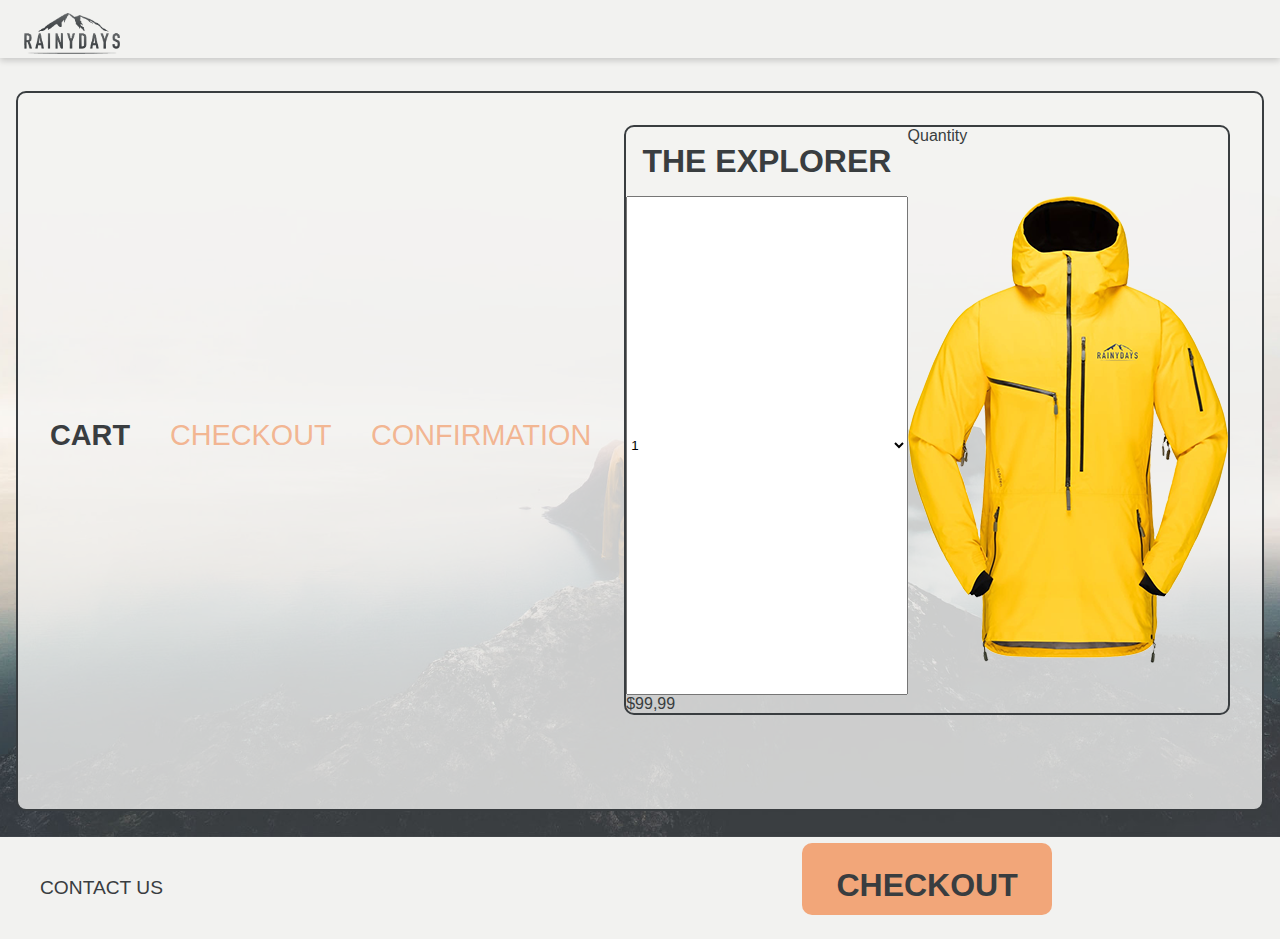
==== cart.html @ 47097b5e "Resize images" ====
<!DOCTYPE html>
<html lang="en">

<head>
    <meta charset="UTF-8">
    <meta name="viewport" content="width=device-width, initial-scale=1.0">
    <meta name="description" content="RAINYDAYS - Yellow Rain Coats">
    <meta name="keywords" content="rainydays, yellow, rain, coats, jackets, adventures, explore, outdoors">
    <title>RAINYDAYS - Product Page</title>
    <link rel="icon" href="images/favicon.ico" />
    <link rel="stylesheet" href="css/style.css">
    <link rel="stylesheet" href="css/product.css">
    <link rel="stylesheet" href="https://use.fontawesome.com/releases/v5.15.4/css/all.css"
        integrity="sha384-DyZ88mC6Up2uqS4h/KRgHuoeGwBcD4Ng9SiP4dIRy0EXTlnuz47vAwmeGwVChigm" crossorigin="anonymous">
    <link href="https://fonts.cdnfonts.com/css/din-1451-std" rel="stylesheet">



</head>

<body>
    <header>
        <a href="index.html">
            <img src="images/logo.png" alt="RAINYDAYS Home">
        </a>
        <input type="checkbox" id="hamburger-checkbox" />
        <label for="hamburger-checkbox"><span></span></label>
        <nav>

            <a href="help.html"><i class="fas fa-question-circle"></i></a>
            <a href="profile.html"><i class="fas fa-user"></i></a>
            <a href="cart.html"><i class="fas fa-shopping-cart"></i></a>
        </nav>
    </header>
    <main>
        <section id="intro">
            <section class="content-frame">
                <span class="breadcrumb">
                    <h1>CART</h1><i class="fas fa-arrow-circle-right"></i>
                    CHECKOUT <i class="fas fa-arrow-circle-right"></i> CONFIRMATION
                </span>
                <article class="cart-line">
                    <img src="images/jacket.png" alt="The Explorer Product Photo">
                    <h2>THE EXPLORER</h2>
                    <label for="quantity">Quantity</label>
                    <select name="quantity" id="quantity">
                        <option value="1">1</option>
                        <option value="2">2</option>
                        <option value="3">3</option>
                    </select>
                    <p>$99,99</p>
                    <i class="fas fa-times-circle"></i>

                </article>
                <a href="checkout.html" id="next-button" class="button">
                    <h2>CHECKOUT</h2>
                </a>
            </section>
        </section>
    </main>
    <footer>
        <a href="contact.html">CONTACT US</a>
        <div class="social-media">
            <a href="https://www.facebook.com" target="_blank"><i class="fab fa-facebook"></i></a>
            <a href="https://www.instagram.com" target="_blank"><i class="fab fa-instagram"></i></a>
            <a href="https://www.twitter.com"><i class="fab fa-twitter"></i></a>
        </div>
    </footer>
</body>

</html>
---- css/style.css ----
:root {
  --pink: #f2a679;
  --brown: #8c613b;
  --yellow: #ffd144;
  --white: #f2f2f0;
  --black: #393d40;
  --shadow: hsla(0, 0%, 0%, 0.161);
  --grey: hsla(206, 6%, 24%, 0.816);
}

* {
  margin: 0;
  padding: 0;
  box-sizing: border-box;
  text-decoration: none;
}

body {
  font-family: "DIN 1451 Std", Arial, Helvetica, sans-serif;
  color: var(--black);
}

header {
  background-color: var(--white);
  position: fixed;
  z-index: 2;
  top: 0;
  left: 0;
  width: 100%;
  box-shadow: 0px 3px 6px var(--shadow);
}

header img {
  max-width: 6rem;
  margin: 0.8rem 0rem 0rem 1.5rem;
}

header img:hover {
  opacity: 0.6;
}

nav {
  display: none;
}

nav a {
  padding: 1.5rem;
}

nav a:hover {
  color: var(--pink);
}

a {
  color: var(--black);
}

#hamburger-checkbox {
  display: none;
}

#hamburger-checkbox:checked ~ nav {
  display: flex;
  justify-content: space-evenly;
  min-width: 100vw;
}

#hamburger-checkbox:checked ~ label > span::after {
  content: "\f057";
}

header label {
  padding: 1.5rem;
  cursor: pointer;
  float: right;
}

label > span::after {
  font-family: "Font Awesome 5 Free";
  content: "\f0c9";
  font-weight: 900;
  font-style: normal;
}

h2 {
  font-size: 3rem;
  padding: 1rem;
  text-align: center;
}

h3 {
}

h4 {
  font-size: 4rem;
}

#intro {
  max-width: 100%;
  min-height: 93vh;
  background: url("../images/background.png");
  background-repeat: no-repeat;
  background-size: cover;
  background-position: center;
  display: flex;
  justify-content: center;
  align-items: center;
}

#cta-button {
  display: inline-block;
  position: absolute;
  top: 200px;
  left: calc(50% - 125px);
}

.button {
  background-color: var(--yellow);
  width: 250px;
  padding: 1rem 1rem 0.5rem 1rem;
  text-align: center;
  cursor: pointer;
  border-radius: 10px;
}

.button:hover {
  background-color: var(--pink);
}

#product-overview {
  background: linear-gradient(180deg, #3a3e41 0%, #f7f7f7 100%);
  color: var(--white);
  scroll-margin-top: 3rem;
  padding-bottom: 5rem;
  padding-top: 5rem;
}

#product-overview > p {
  text-align: center;
  padding: 1rem;
}

#product-wrapper {
  margin-top: 5rem;
  display: flex;
  flex-wrap: wrap;
  gap: 6rem 2rem;
  justify-content: center;
  margin-left: 10%;
  margin-right: 10%;
}

#product-wrapper article {
  flex: 1;
  min-width: 100%;
  cursor: pointer;
}

#product-wrapper article:hover > img {
  background-color: var(--white);
}

#product-wrapper article:hover > .product-info {
  background-color: var(--pink);
  border: solid var(--pink) 2px;
}

#product-wrapper img {
  width: 100%;
  border: solid var(--black) 2px;
  border-radius: 10px;
  padding: 1rem;
}

.product-info {
  background-color: var(--grey);
  border: solid var(--black) 2px;
  border-radius: 10px;
  padding: 1rem;
  display: flex;
  justify-content: space-between;
}

.product-hero {
  min-width: 100vw;
  min-height: 500px;
}

#climber {
  background: url("../images/climber.jpg") no-repeat right;
  background-size: cover;
}

#skiier {
  background: url("../images/skiier.jpg") no-repeat center;
  background-size: cover;
}

#boarder {
  background: url("../images/boarder.jpg") no-repeat center;
  background-size: cover;
}

#paddler {
  background: url("../images/paddler.jpg") no-repeat center;
  background-size: cover;
}

#adventurer {
  background: url("../images/adventurer.jpg") no-repeat center;
  background-size: cover;
}

#explorer {
  background: url("../images/explorer.jpg") no-repeat center;
  background-size: cover;
}

#hiker {
  background: url("../images/hiker.jpg") no-repeat center;
  background-size: cover;
}
#urban {
  background: url("../images/urban.jpg") no-repeat center;
  background-size: cover;
}
.content-frame {
  width: 100%;
  min-height: 60vh;
  border: solid var(--black) 2px;
  border-radius: 10px;
  margin: 1rem;
  padding: 2rem;
  background-color: hsla(60, 8%, 95%, 0.8);
  display: flex;
  flex-wrap: wrap;
  flex-direction: column;
  align-items: center;
  gap: 2rem;
  margin-top: 5rem;
}

.content-frame h1 {
  font-size: 1.8rem;
  padding-top: 2rem;
  align-self: flex-start;
}

footer {
  background-color: var(--white);
  display: flex;
  justify-content: space-between;
  padding: 1.5rem;
}

footer a {
  display: inline-block;
  padding: 1.5rem;
  font-size: 1.2rem;
}

footer a:hover {
  color: var(--pink);
}

@media (min-width: 500px) {
  header {
    display: flex;
    flex-wrap: wrap;
    justify-content: space-between;
    align-items: center;
  }
  header label {
    display: none;
  }
  nav {
    display: block;
    flex: none;
  }
  footer a {
    padding: 1rem;
  }
}

/* @media (max-width: 800px) {
  footer a {
    padding: 0.3rem;
  }
} */

@media (min-width: 700px) {
  #product-wrapper > article {
    min-width: 45%;
  }
}

@media (min-width: 800px) {
  #product-wrapper > article {
    min-width: 30%;
  }
}

@media (min-width: 900px) {
  #product-wrapper > article {
    min-width: 20%;
  }
}

/* footer   min-height: 4rem; */
---- css/product.css ----
.content-frame {
  width: 100%;
  min-height: 60vh;
  border: solid var(--black) 2px;
  border-radius: 10px;
  margin: 1rem;
  padding: 2rem;
  background-color: hsla(60, 8%, 95%, 0.8);
  display: flex;
  flex-wrap: wrap;
  flex-direction: column;
  align-items: center;
  gap: 2rem;
  margin-top: 5rem;
}

.content-frame h1 {
  font-size: 1.8rem;
  padding-top: 2rem;
  align-self: flex-start;
  display: inline-flex;
}

h2 {
  font-size: 2rem;
}

#next-button {
  background-color: var(--pink);
  height: 4.5rem;
  padding-top: 0.5rem;
}

#next-button:hover {
  background-color: var(--yellow);
}

.content-frame img {
  max-width: 100%;
  margin-bottom: 2rem;
}

.icons i {
  font-size: 2rem;
  margin: 0.3rem;
}

p.price {
  font-size: 2rem;
}

@media (min-width: 800px) {
  .content-frame {
    max-height: 80vh;
    display: grid;
    grid-template-areas:
      "h1 h1"
      "info image"
      "icons image"
      "icons image"
      "price button";
  }

  .content-frame h1 {
    grid-area: h1;
  }
  .content-frame img {
    grid-area: image;
  }
  .content-frame > p {
    grid-area: info;
    align-self: start;
    max-width: 80%;
  }

  p.icons {
    grid-area: icons;
    justify-self: start;
  }

  .icons i {
    justify-self: start;
  }

  p.price {
    grid-area: price;
    justify-self: end;
    align-self: center;
    margin-top: 1rem;
  }

  #next-button {
    grid-area: button;
    justify-self: center;
  }
}

span.breadcrumb {
  font-size: 1.8rem;
  color: hsla(22, 82%, 71%, 0.788);
}

span.breadcrumb i {
  padding: 0 1rem;
  color: var(--grey);
}

span.breadcrumb > h1 {
  color: var(--black);
}

article.cart-line {
  border: solid var(--black) 2px;
  border-radius: 10px;
  display: grid;
}

article.cart-line img {
}
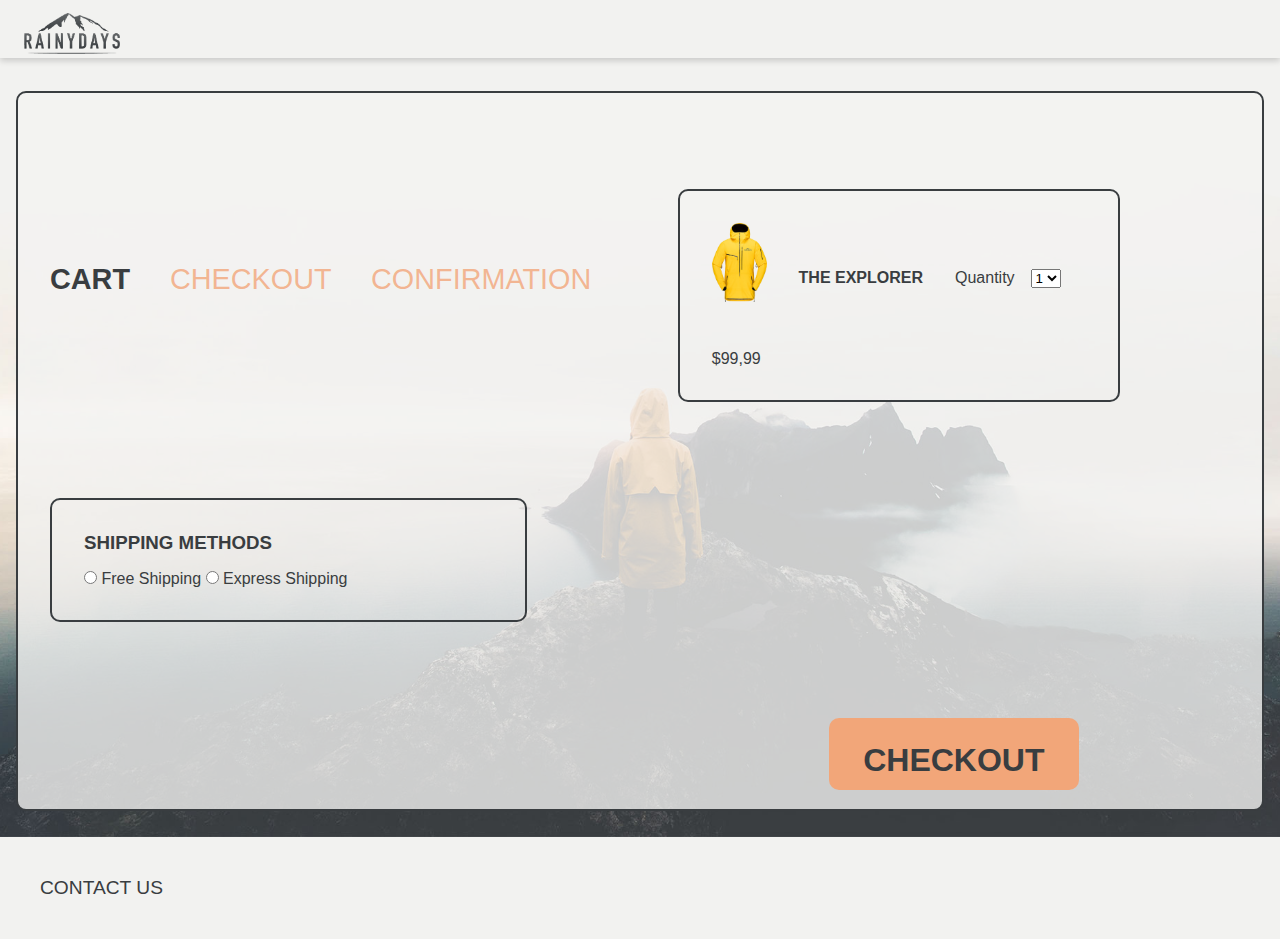
==== commit 3b179c54: "Add hotjar" ====
--- a/cart.html
+++ b/cart.html
@@ -13,7 +13,17 @@
     <link rel="stylesheet" href="https://use.fontawesome.com/releases/v5.15.4/css/all.css"
         integrity="sha384-DyZ88mC6Up2uqS4h/KRgHuoeGwBcD4Ng9SiP4dIRy0EXTlnuz47vAwmeGwVChigm" crossorigin="anonymous">
     <link href="https://fonts.cdnfonts.com/css/din-1451-std" rel="stylesheet">
-
+    <!-- Hotjar Tracking Code for https://daniel-vier-cross-course-project.netlify.app/ -->
+    <script>
+        (function (h, o, t, j, a, r) {
+            h.hj = h.hj || function () { (h.hj.q = h.hj.q || []).push(arguments) };
+            h._hjSettings = { hjid: 2970443, hjsv: 6 };
+            a = o.getElementsByTagName('head')[0];
+            r = o.createElement('script'); r.async = 1;
+            r.src = t + h._hjSettings.hjid + j + h._hjSettings.hjsv;
+            a.appendChild(r);
+        })(window, document, 'https://static.hotjar.com/c/hotjar-', '.js?sv=');
+    </script>
 
 
 </head>
@@ -34,7 +44,7 @@
     </header>
     <main>
         <section id="intro">
-            <section class="content-frame">
+            <section id="cart" class="content-frame">
                 <span class="breadcrumb">
                     <h1>CART</h1><i class="fas fa-arrow-circle-right"></i>
                     CHECKOUT <i class="fas fa-arrow-circle-right"></i> CONFIRMATION
@@ -50,6 +60,18 @@
                     </select>
                     <p>$99,99</p>
                     <i class="fas fa-times-circle"></i>
+
+                </article>
+
+                <article id="shipping" class="cart-line">
+                    <h3>SHIPPING METHODS</h3>
+                    <div class="shipping-options">
+                        <input type="radio" name="shipping" id="free" value="free">
+                        <label for="free">Free Shipping</label>
+                        <input type="radio" name="shipping" id="express" value="express">
+                        <label for="free">Express Shipping</label>
+                    </div>
+
 
                 </article>
                 <a href="checkout.html" id="next-button" class="button">
--- a/css/style.css
+++ b/css/style.css
@@ -80,6 +80,7 @@
   content: "\f0c9";
   font-weight: 900;
   font-style: normal;
+  color: black;
 }
 
 h2 {
@@ -224,27 +225,6 @@
   background: url("../images/urban.jpg") no-repeat center;
   background-size: cover;
 }
-.content-frame {
-  width: 100%;
-  min-height: 60vh;
-  border: solid var(--black) 2px;
-  border-radius: 10px;
-  margin: 1rem;
-  padding: 2rem;
-  background-color: hsla(60, 8%, 95%, 0.8);
-  display: flex;
-  flex-wrap: wrap;
-  flex-direction: column;
-  align-items: center;
-  gap: 2rem;
-  margin-top: 5rem;
-}
-
-.content-frame h1 {
-  font-size: 1.8rem;
-  padding-top: 2rem;
-  align-self: flex-start;
-}
 
 footer {
   background-color: var(--white);
--- a/css/product.css
+++ b/css/product.css
@@ -112,8 +112,37 @@
 article.cart-line {
   border: solid var(--black) 2px;
   border-radius: 10px;
-  display: grid;
+  display: flex;
+  flex-direction: row;
+  flex-wrap: wrap;
+  align-items: center;
+  justify-items: space-evenly;
+  gap: 1rem;
+  margin-top: 4rem;
+  padding: 2rem;
+  width: 80%;
 }
 
 article.cart-line img {
+  max-height: 5rem;
 }
+
+article.cart-line h2 {
+  font-size: 1rem;
+}
+
+article#shipping {
+  flex-direction: column;
+  align-items: flex-start;
+  flex-wrap: wrap;
+  gap: 1rem;
+  align-content: space-between;
+}
+
+
+
+@media (min-width: 800px) {
+  .content-frame#product-page {
+    max-height: 80vh;
+    display: block;
+}
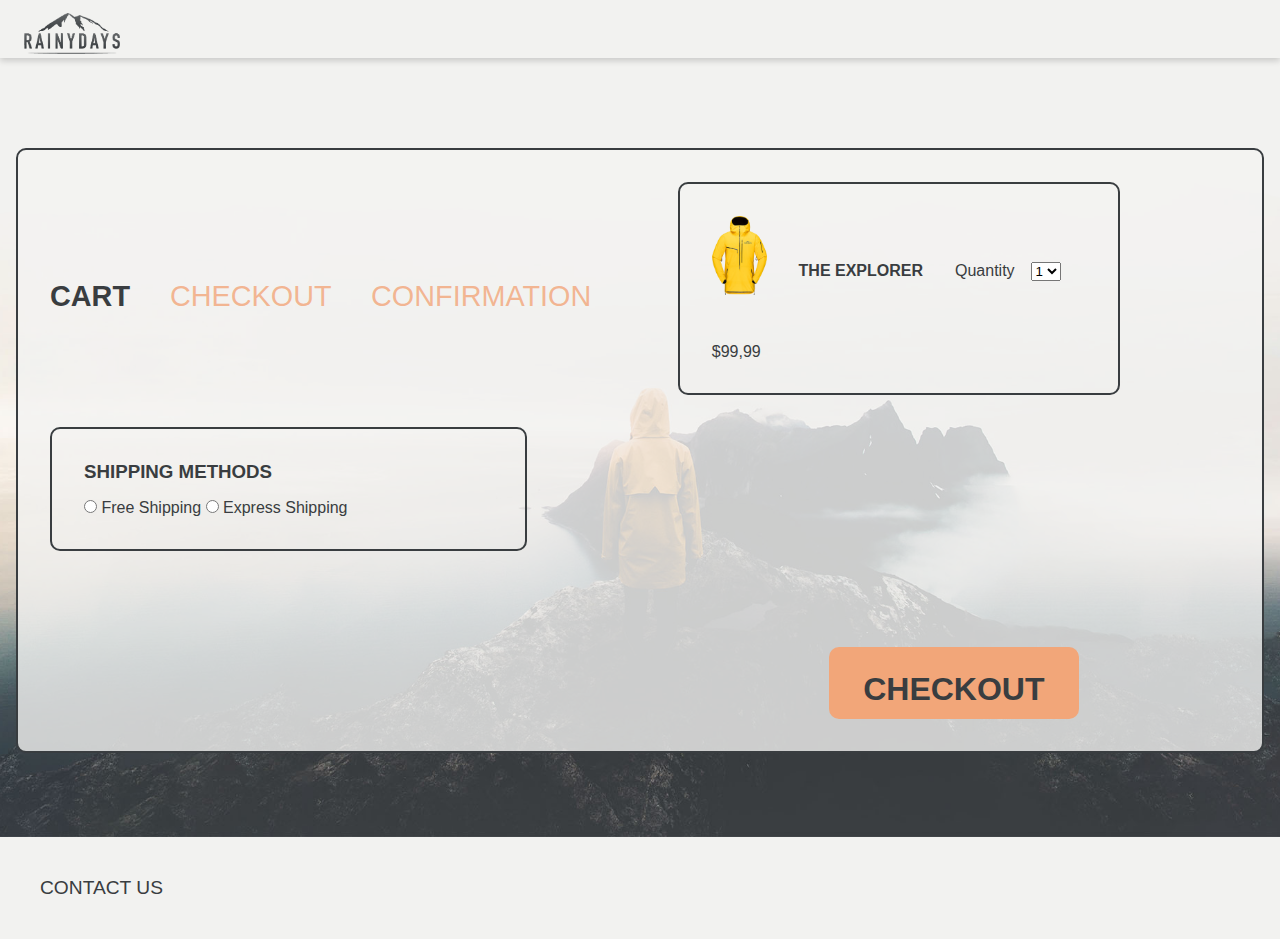
==== commit d63ee1e9: "Add stuff?" ====
--- a/cart.html
+++ b/cart.html
@@ -10,6 +10,7 @@
     <link rel="icon" href="images/favicon.ico" />
     <link rel="stylesheet" href="css/style.css">
     <link rel="stylesheet" href="css/product.css">
+    <link rel="stylesheet" href="css/cart.css">
     <link rel="stylesheet" href="https://use.fontawesome.com/releases/v5.15.4/css/all.css"
         integrity="sha384-DyZ88mC6Up2uqS4h/KRgHuoeGwBcD4Ng9SiP4dIRy0EXTlnuz47vAwmeGwVChigm" crossorigin="anonymous">
     <link href="https://fonts.cdnfonts.com/css/din-1451-std" rel="stylesheet">
--- a/css/style.css
+++ b/css/style.css
@@ -187,6 +187,16 @@
   min-height: 500px;
 }
 
+h4 {
+  padding: 2rem 1rem;
+}
+
+.product-hero:hover {
+
+}
+
+
+
 #climber {
   background: url("../images/climber.jpg") no-repeat right;
   background-size: cover;
@@ -224,6 +234,7 @@
 #urban {
   background: url("../images/urban.jpg") no-repeat center;
   background-size: cover;
+  color: var(--white);
 }
 
 footer {
@@ -231,6 +242,7 @@
   display: flex;
   justify-content: space-between;
   padding: 1.5rem;
+  
 }
 
 footer a {
@@ -241,6 +253,12 @@
 
 footer a:hover {
   color: var(--pink);
+}
+
+@media (max-width: 420px) {
+  footer a{
+    padding: 0.5rem;
+  }
 }
 
 @media (min-width: 500px) {
@@ -287,3 +305,21 @@
 }
 
 /* footer   min-height: 4rem; */
+
+
+#login-page {
+  gap: 1rem;
+  flex-wrap: wrap;
+  flex-direction: row;
+  justify-content: center;
+  align-items: flex-end;
+}
+#login-page input 
+{
+width: 80%;
+}
+
+#login-page h1 {
+  align-self: center;
+  margin-bottom: 1rem;
+}--- a/css/product.css
+++ b/css/product.css
@@ -16,7 +16,7 @@
 
 .content-frame h1 {
   font-size: 1.8rem;
-  padding-top: 2rem;
+  padding-top: 1rem;
   align-self: flex-start;
   display: inline-flex;
 }
@@ -24,6 +24,8 @@
 h2 {
   font-size: 2rem;
 }
+
+
 
 #next-button {
   background-color: var(--pink);
@@ -51,10 +53,10 @@
 
 @media (min-width: 800px) {
   .content-frame {
-    max-height: 80vh;
+
     display: grid;
     grid-template-areas:
-      "h1 h1"
+      "h1 image"
       "info image"
       "icons image"
       "icons image"
@@ -66,16 +68,19 @@
   }
   .content-frame img {
     grid-area: image;
+    max-height: 80%;
+    justify-self: center;
   }
-  .content-frame > p {
+  p.description {
     grid-area: info;
-    align-self: start;
     max-width: 80%;
+
   }
 
   p.icons {
     grid-area: icons;
     justify-self: start;
+
   }
 
   .icons i {
@@ -84,65 +89,14 @@
 
   p.price {
     grid-area: price;
-    justify-self: end;
+
     align-self: center;
-    margin-top: 1rem;
   }
 
   #next-button {
     grid-area: button;
     justify-self: center;
+
   }
 }
 
-span.breadcrumb {
-  font-size: 1.8rem;
-  color: hsla(22, 82%, 71%, 0.788);
-}
-
-span.breadcrumb i {
-  padding: 0 1rem;
-  color: var(--grey);
-}
-
-span.breadcrumb > h1 {
-  color: var(--black);
-}
-
-article.cart-line {
-  border: solid var(--black) 2px;
-  border-radius: 10px;
-  display: flex;
-  flex-direction: row;
-  flex-wrap: wrap;
-  align-items: center;
-  justify-items: space-evenly;
-  gap: 1rem;
-  margin-top: 4rem;
-  padding: 2rem;
-  width: 80%;
-}
-
-article.cart-line img {
-  max-height: 5rem;
-}
-
-article.cart-line h2 {
-  font-size: 1rem;
-}
-
-article#shipping {
-  flex-direction: column;
-  align-items: flex-start;
-  flex-wrap: wrap;
-  gap: 1rem;
-  align-content: space-between;
-}
-
-
-
-@media (min-width: 800px) {
-  .content-frame#product-page {
-    max-height: 80vh;
-    display: block;
-}
--- a/css/cart.css
+++ b/css/cart.css
@@ -0,0 +1,43 @@
+span.breadcrumb {
+  font-size: 1.8rem;
+  color: hsla(22, 82%, 71%, 0.788);
+}
+
+span.breadcrumb i {
+  padding: 0 1rem;
+  color: var(--grey);
+}
+
+span.breadcrumb > h1 {
+  color: var(--black);
+} 
+
+
+  article.cart-line {
+  border: solid var(--black) 2px;
+  border-radius: 10px;
+  display: flex;
+  flex-direction: row;
+  flex-wrap: wrap;
+  align-items: center;
+  gap: 1rem;
+  padding: 2rem;
+  width: 80%;
+}
+
+article.cart-line img {
+  max-height: 5rem;
+}
+
+article.cart-line h2 {
+  font-size: 1rem;
+}
+
+article#shipping {
+  flex-direction: column;
+  align-items: flex-start;
+  flex-wrap: wrap;
+  gap: 1rem;
+  align-content: space-between;
+}
+
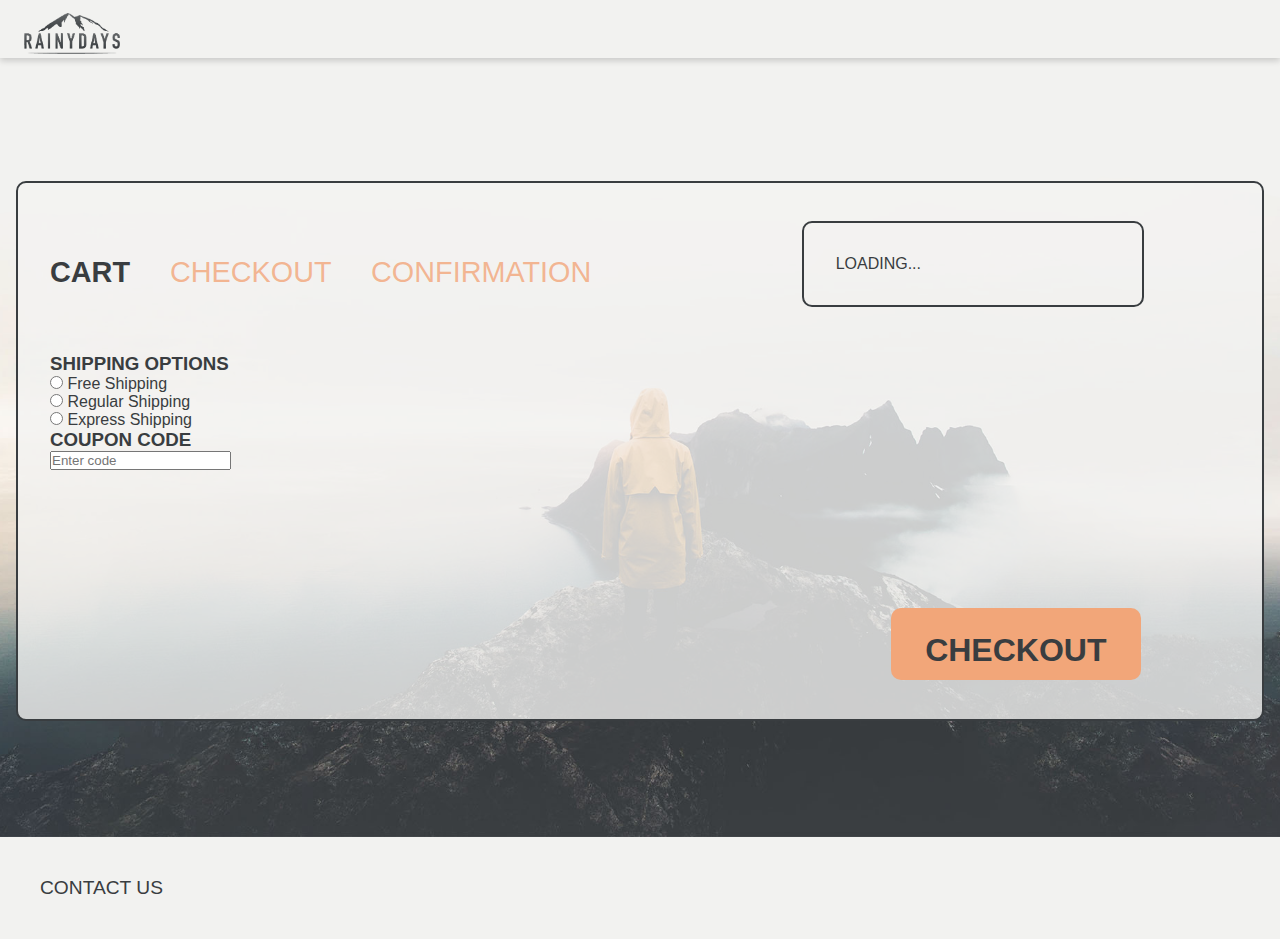
==== commit 8c8ba290: "Reset CSS" ====
--- a/cart.html
+++ b/cart.html
@@ -50,31 +50,35 @@
                     <h1>CART</h1><i class="fas fa-arrow-circle-right"></i>
                     CHECKOUT <i class="fas fa-arrow-circle-right"></i> CONFIRMATION
                 </span>
-                <article class="cart-line">
-                    <img src="images/jacket.png" alt="The Explorer Product Photo">
-                    <h2>THE EXPLORER</h2>
-                    <label for="quantity">Quantity</label>
-                    <select name="quantity" id="quantity">
-                        <option value="1">1</option>
-                        <option value="2">2</option>
-                        <option value="3">3</option>
-                    </select>
-                    <p>$99,99</p>
-                    <i class="fas fa-times-circle"></i>
+                <div id="cart-line">
+                    LOADING...
 
-                </article>
+                </div>
 
-                <article id="shipping" class="cart-line">
-                    <h3>SHIPPING METHODS</h3>
+                <div id="shipping" class="cart-line">
+                    <h3>SHIPPING OPTIONS</h3>
                     <div class="shipping-options">
+                        <div>
                         <input type="radio" name="shipping" id="free" value="free">
                         <label for="free">Free Shipping</label>
+                        </div>
+                        <div>
+                            <input type="radio" name="shipping" id="regular" value="regular">
+                            <label for="regular">Regular Shipping</label>
+                            </div>
+                        <div>
                         <input type="radio" name="shipping" id="express" value="express">
                         <label for="free">Express Shipping</label>
+                        </div>
                     </div>
+                        <h3><label for="coupon">COUPON CODE</label></h3>
+                            <div class="coupon">
+                            <input name="coupon" id="coupon" placeholder="Enter code">
+                            </div>
+                        </div>
 
 
-                </article>
+                </div>
                 <a href="checkout.html" id="next-button" class="button">
                     <h2>CHECKOUT</h2>
                 </a>
@@ -86,9 +90,10 @@
         <div class="social-media">
             <a href="https://www.facebook.com" target="_blank"><i class="fab fa-facebook"></i></a>
             <a href="https://www.instagram.com" target="_blank"><i class="fab fa-instagram"></i></a>
-            <a href="https://www.twitter.com"><i class="fab fa-twitter"></i></a>
+            <a href="https://www.twitter.com" target="_blank"><i class="fab fa-twitter"></i></a>
         </div>
     </footer>
+    <script src="./js/cart.js"></script>
 </body>
 
 </html>--- a/css/style.css
+++ b/css/style.css
@@ -55,6 +55,10 @@
   color: var(--black);
 }
 
+a:hover {
+  color: var(--pink);
+}
+
 #hamburger-checkbox {
   display: none;
 }
@@ -80,7 +84,6 @@
   content: "\f0c9";
   font-weight: 900;
   font-style: normal;
-  color: black;
 }
 
 h2 {
@@ -90,6 +93,7 @@
 }
 
 h3 {
+  text-transform: uppercase;
 }
 
 h4 {
@@ -115,6 +119,10 @@
   left: calc(50% - 125px);
 }
 
+#cta-button:hover {
+  color: var(--black);
+}
+
 .button {
   background-color: var(--yellow);
   width: 250px;
@@ -128,20 +136,28 @@
   background-color: var(--pink);
 }
 
-#product-overview {
+#next-adventure {
   background: linear-gradient(180deg, #3a3e41 0%, #f7f7f7 100%);
   color: var(--white);
   scroll-margin-top: 3rem;
   padding-bottom: 5rem;
   padding-top: 5rem;
-}
-
-#product-overview > p {
   text-align: center;
+
+}
+
+#next-adventure p {
   padding: 1rem;
 }
 
-#product-wrapper {
+#continue-arrow {
+  align-self: center;
+  font-size: 3rem;
+  color: var(--white);
+  text-align: center;
+}
+
+.product-wrapper {
   margin-top: 5rem;
   display: flex;
   flex-wrap: wrap;
@@ -151,22 +167,22 @@
   margin-right: 10%;
 }
 
-#product-wrapper article {
+.product-wrapper div {
   flex: 1;
   min-width: 100%;
   cursor: pointer;
 }
 
-#product-wrapper article:hover > img {
+.product-wrapper div:hover > img {
   background-color: var(--white);
 }
 
-#product-wrapper article:hover > .product-info {
+.product-wrapper div:hover > .product-info {
   background-color: var(--pink);
   border: solid var(--pink) 2px;
 }
 
-#product-wrapper img {
+.product-wrapper img {
   width: 100%;
   border: solid var(--black) 2px;
   border-radius: 10px;
@@ -185,6 +201,7 @@
 .product-hero {
   min-width: 100vw;
   min-height: 500px;
+  text-transform: uppercase;
 }
 
 h4 {
@@ -197,46 +214,14 @@
 
 
 
-#climber {
-  background: url("../images/climber.jpg") no-repeat right;
-  background-size: cover;
-}
-
-#skiier {
-  background: url("../images/skiier.jpg") no-repeat center;
-  background-size: cover;
-}
-
-#boarder {
-  background: url("../images/boarder.jpg") no-repeat center;
-  background-size: cover;
-}
-
-#paddler {
-  background: url("../images/paddler.jpg") no-repeat center;
-  background-size: cover;
-}
-
-#adventurer {
-  background: url("../images/adventurer.jpg") no-repeat center;
-  background-size: cover;
-}
-
-#explorer {
-  background: url("../images/explorer.jpg") no-repeat center;
-  background-size: cover;
-}
-
-#hiker {
-  background: url("../images/hiker.jpg") no-repeat center;
-  background-size: cover;
-}
-#urban {
-  background: url("../images/urban.jpg") no-repeat center;
-  background-size: cover;
+/* #the-climber {
+  background-position: right;
+}
+
+#the-urban {
   color: var(--white);
 }
-
+ */
 footer {
   background-color: var(--white);
   display: flex;
@@ -287,21 +272,23 @@
 } */
 
 @media (min-width: 700px) {
-  #product-wrapper > article {
+  .product-wrapper > div {
     min-width: 45%;
   }
 }
 
 @media (min-width: 800px) {
-  #product-wrapper > article {
+  .product-wrapper > div {
     min-width: 30%;
   }
 }
 
 @media (min-width: 900px) {
-  #product-wrapper > article {
+  .product-wrapper > div {
     min-width: 20%;
-  }
+    padding: 0;
+  }
+
 }
 
 /* footer   min-height: 4rem; */
@@ -322,4 +309,38 @@
 #login-page h1 {
   align-self: center;
   margin-bottom: 1rem;
+}
+
+::-webkit-input-placeholder { /* Chrome/Opera/Safari */
+  
+}
+::-moz-placeholder { /* Firefox 19+ */
+  
+}
+:-ms-input-placeholder { /* IE 10+ */
+  
+}
+:-moz-placeholder { /* Firefox 18- */
+  
+}
+
+.content-frame {
+  width: 100%;
+  min-height: 60vh;
+  border: solid var(--black) 2px;
+  border-radius: 10px;
+  margin: 1rem;
+  padding: 2rem;
+  background-color: hsla(60, 8%, 95%, 0.8);
+  display: flex;
+  flex-wrap: wrap;
+  flex-direction: column;
+  align-items: center;
+  gap: 2rem;
+  margin-top: 5rem;
+}
+
+.content-frame h1 {
+  font-size: 1.8rem;
+  padding-top: 1rem;
 }--- a/css/product.css
+++ b/css/product.css
@@ -100,3 +100,16 @@
   }
 }
 
+span.breadcrumb {
+  font-size: 1.8rem;
+  color: hsla(22, 82%, 71%, 0.788);
+}
+
+span.breadcrumb i {
+  padding: 0 1rem;
+  color: var(--grey);
+}
+
+span.breadcrumb > h1 {
+  color: var(--black);
+} --- a/css/cart.css
+++ b/css/cart.css
@@ -13,7 +13,7 @@
 } 
 
 
-  article.cart-line {
+  div#cart-line {
   border: solid var(--black) 2px;
   border-radius: 10px;
   display: flex;
@@ -25,15 +25,15 @@
   width: 80%;
 }
 
-article.cart-line img {
+div#cart-line img {
   max-height: 5rem;
 }
 
-article.cart-line h2 {
+div#cart-line h2 {
   font-size: 1rem;
 }
 
-article#shipping {
+div#shipping {
   flex-direction: column;
   align-items: flex-start;
   flex-wrap: wrap;
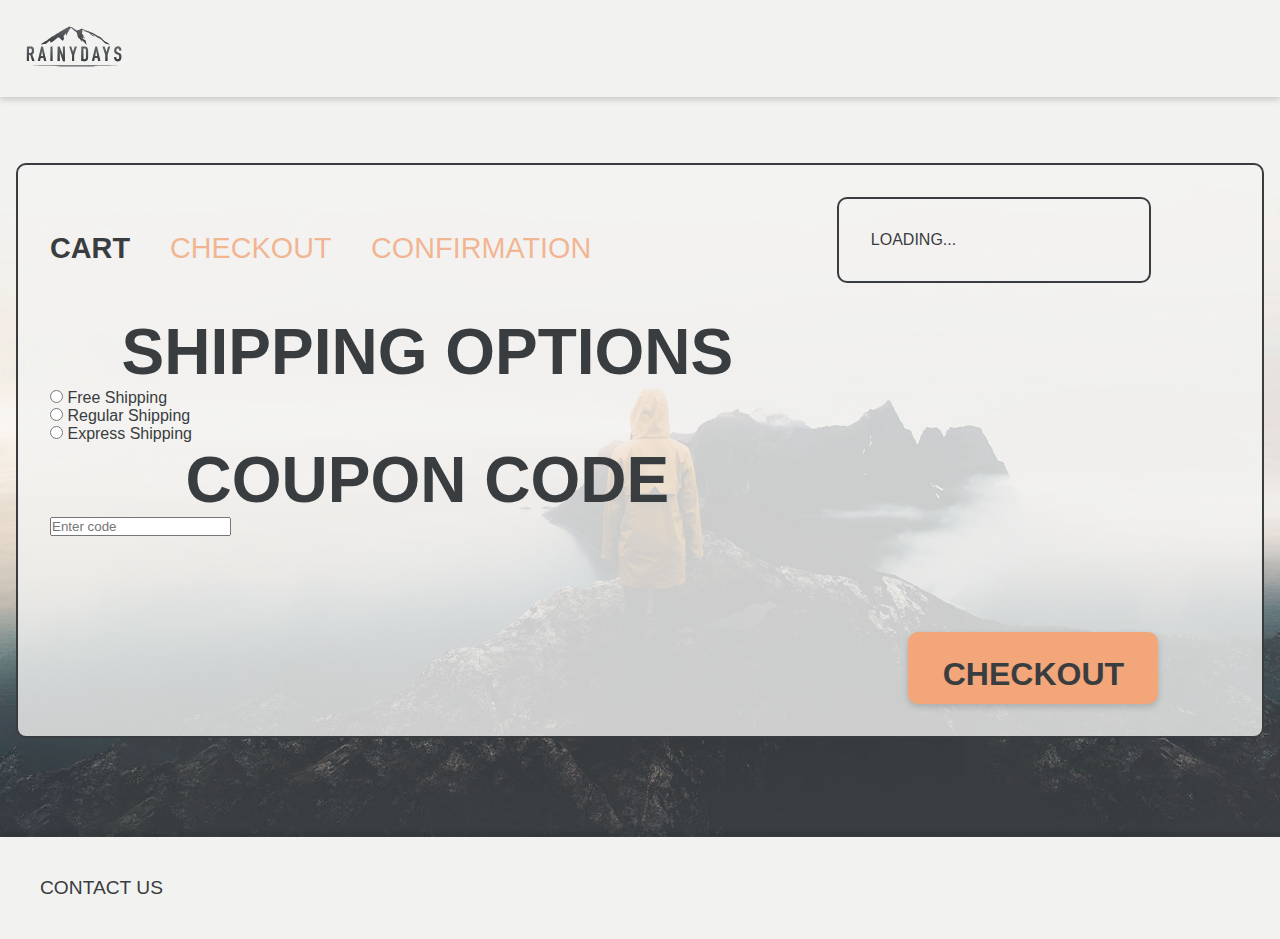
==== commit 69519406: "Commit for CMS assignment" ====
--- a/cart.html
+++ b/cart.html
@@ -32,8 +32,8 @@
 <body>
     <header>
         <a href="index.html">
-            <img src="images/logo.png" alt="RAINYDAYS Home">
-        </a>
+            <img src="images/logo.svg" alt="RAINYDAYS Home" width="100px" />
+          </a>
         <input type="checkbox" id="hamburger-checkbox" />
         <label for="hamburger-checkbox"><span></span></label>
         <nav>
--- a/css/style.css
+++ b/css/style.css
@@ -18,6 +18,7 @@
 body {
   font-family: "DIN 1451 Std", Arial, Helvetica, sans-serif;
   color: var(--black);
+  background-color: var(--white);
 }
 
 header {
@@ -31,8 +32,6 @@
 }
 
 header img {
-  max-width: 6rem;
-  margin: 0.8rem 0rem 0rem 1.5rem;
 }
 
 header img:hover {
@@ -51,8 +50,13 @@
   color: var(--pink);
 }
 
+header a {
+  padding: 1.5rem;
+}
+
 a {
   color: var(--black);
+  cursor: pointer;
 }
 
 a:hover {
@@ -77,6 +81,10 @@
   padding: 1.5rem;
   cursor: pointer;
   float: right;
+}
+
+header label:hover {
+  color: var(--pink);
 }
 
 label > span::after {
@@ -86,7 +94,13 @@
   font-style: normal;
 }
 
+h1 {
+  font-size: 4rem;
+  text-transform: uppercase;
+}
+
 h2 {
+  text-transform: uppercase;
   font-size: 3rem;
   padding: 1rem;
   text-align: center;
@@ -94,10 +108,24 @@
 
 h3 {
   text-transform: uppercase;
+  font-size: 4rem;
+  text-align: center;
 }
 
 h4 {
   font-size: 4rem;
+  text-transform: uppercase;
+  padding: 2rem 2rem;
+}
+
+h5 {
+  font-size: 1rem;
+  text-transform: uppercase;
+}
+
+h6 {
+  font-size: 1.5rem;
+  text-transform: uppercase;
 }
 
 #intro {
@@ -112,59 +140,106 @@
   align-items: center;
 }
 
+.button {
+  width: 250px;
+  padding: 1rem 1rem 0.5rem 1rem;
+  text-align: center;
+  cursor: pointer;
+  border-radius: 10px;
+  text-transform: uppercase;
+  box-shadow: 0px 3px 6px var(--shadow);
+}
+
+.button:hover {
+  background-color: var(--yellow);
+  color: var(--black);
+}
+
 #cta-button {
   display: inline-block;
   position: absolute;
   top: 200px;
   left: calc(50% - 125px);
+  background-color: var(--yellow);
 }
 
 #cta-button:hover {
   color: var(--black);
-}
-
-.button {
+  background-color: var(--pink);
+}
+
+.product-button {
   background-color: var(--yellow);
-  width: 250px;
-  padding: 1rem 1rem 0.5rem 1rem;
-  text-align: center;
-  cursor: pointer;
+  border: solid var(--black) 2px;
   border-radius: 10px;
-}
-
-.button:hover {
-  background-color: var(--pink);
+  padding: 1.3rem;
+  padding-top: 1.8rem;
+  display: flex;
+  justify-content: space-between;
+  align-items: center;
 }
 
 #next-adventure {
-  background: linear-gradient(180deg, #3a3e41 0%, #f7f7f7 100%);
+  background: linear-gradient(180deg, #3a3e41 0%, #1c1c1e 100%);
   color: var(--white);
-  scroll-margin-top: 3rem;
   padding-bottom: 5rem;
   padding-top: 5rem;
   text-align: center;
-
-}
-
-#next-adventure p {
-  padding: 1rem;
-}
-
-#continue-arrow {
+  min-height: 100vh;
+}
+
+.quotes {
+  margin-bottom: 3rem;
+}
+
+.quotes p {
+  padding: 1.5rem;
+}
+
+.quotes i {
+  font-size: 2rem;
+  padding: 0.5rem;
+}
+
+.quotes a {
+  color: var(--white);
+  text-decoration: underline;
+}
+
+.quotes a:hover {
+  color: var(--pink);
+}
+
+.continue-arrow {
   align-self: center;
-  font-size: 3rem;
+  font-size: 1.5rem;
+  text-align: center;
+  margin: 4rem;
+}
+
+.continue-arrow a {
   color: var(--white);
-  text-align: center;
+}
+
+.continue-arrow a:hover {
+  color: var(--yellow);
+}
+
+.continue-arrow p {
+  margin: 1.5rem;
+}
+
+#product-overview {
+  padding-top: 5rem;
+  scroll-margin-top: 5rem;
 }
 
 .product-wrapper {
-  margin-top: 5rem;
+  margin: 5rem;
   display: flex;
   flex-wrap: wrap;
   gap: 6rem 2rem;
   justify-content: center;
-  margin-left: 10%;
-  margin-right: 10%;
 }
 
 .product-wrapper div {
@@ -173,13 +248,13 @@
   cursor: pointer;
 }
 
-.product-wrapper div:hover > img {
-  background-color: var(--white);
-}
-
-.product-wrapper div:hover > .product-info {
+.product-wrapper div:hover img {
   background-color: var(--pink);
-  border: solid var(--pink) 2px;
+}
+
+.product-wrapper div:hover .product-button {
+  background-color: var(--pink);
+  color: var(--black);
 }
 
 .product-wrapper img {
@@ -189,30 +264,16 @@
   padding: 1rem;
 }
 
-.product-info {
-  background-color: var(--grey);
-  border: solid var(--black) 2px;
-  border-radius: 10px;
-  padding: 1rem;
-  display: flex;
-  justify-content: space-between;
-}
-
+#adventure-list {
+  scroll-margin-top: 3rem;
+}
 .product-hero {
   min-width: 100vw;
   min-height: 500px;
-  text-transform: uppercase;
-}
-
-h4 {
-  padding: 2rem 1rem;
 }
 
 .product-hero:hover {
-
-}
-
-
+}
 
 /* #the-climber {
   background-position: right;
@@ -222,12 +283,13 @@
   color: var(--white);
 }
  */
+
 footer {
   background-color: var(--white);
   display: flex;
   justify-content: space-between;
   padding: 1.5rem;
-  
+  box-shadow: 0px -3px 6px var(--shadow);
 }
 
 footer a {
@@ -241,7 +303,7 @@
 }
 
 @media (max-width: 420px) {
-  footer a{
+  footer a {
     padding: 0.5rem;
   }
 }
@@ -265,12 +327,6 @@
   }
 }
 
-/* @media (max-width: 800px) {
-  footer a {
-    padding: 0.3rem;
-  }
-} */
-
 @media (min-width: 700px) {
   .product-wrapper > div {
     min-width: 45%;
@@ -279,20 +335,15 @@
 
 @media (min-width: 800px) {
   .product-wrapper > div {
-    min-width: 30%;
+    min-width: 25%;
   }
 }
 
 @media (min-width: 900px) {
   .product-wrapper > div {
     min-width: 20%;
-    padding: 0;
-  }
-
-}
-
-/* footer   min-height: 4rem; */
-
+  }
+}
 
 #login-page {
   gap: 1rem;
@@ -301,9 +352,8 @@
   justify-content: center;
   align-items: flex-end;
 }
-#login-page input 
-{
-width: 80%;
+#login-page input {
+  width: 80%;
 }
 
 #login-page h1 {
@@ -311,17 +361,17 @@
   margin-bottom: 1rem;
 }
 
-::-webkit-input-placeholder { /* Chrome/Opera/Safari */
-  
-}
-::-moz-placeholder { /* Firefox 19+ */
-  
-}
-:-ms-input-placeholder { /* IE 10+ */
-  
-}
-:-moz-placeholder { /* Firefox 18- */
-  
+::-webkit-input-placeholder {
+  /* Chrome/Opera/Safari */
+}
+::-moz-placeholder {
+  /* Firefox 19+ */
+}
+:-ms-input-placeholder {
+  /* IE 10+ */
+}
+:-moz-placeholder {
+  /* Firefox 18- */
 }
 
 .content-frame {
@@ -332,15 +382,76 @@
   margin: 1rem;
   padding: 2rem;
   background-color: hsla(60, 8%, 95%, 0.8);
+  margin-top: 5rem;
+}
+
+.content-frame h1 {
+  padding-top: 1rem;
+}
+
+#product-page {
   display: flex;
   flex-wrap: wrap;
   flex-direction: column;
   align-items: center;
   gap: 2rem;
-  margin-top: 5rem;
-}
-
-.content-frame h1 {
-  font-size: 1.8rem;
-  padding-top: 1rem;
-}+}
+
+#product-page p {
+  margin-bottom: 1.5rem;
+}
+
+#product-page .icons {
+  text-align: center;
+  font-size: 2.7rem;
+}
+
+#product-page .icons i {
+  padding: 0.3rem;
+}
+
+@media (min-width: 800px) {
+  #product-page {
+    padding: 4rem;
+    display: grid;
+    column-gap: 6rem;
+    /* row-gap: 1rem; */
+    grid-template-areas:
+      "h1 h1 h1"
+      "image info info"
+      "image info info"
+      "image price button";
+  }
+
+  #product-page * {
+    border: solid 2px red;
+  }
+
+  #product-page h1 {
+    grid-area: h1;
+    padding-bottom: 1rem;
+  }
+
+  #product-page img {
+    grid-area: image;
+  }
+
+  #product-page .product-description {
+    grid-area: info;
+    align-self: stretch;
+  }
+
+  #product-page h2 {
+    grid-area: price;
+    justify-self: end;
+  }
+
+  #product-page a {
+    grid-area: button;
+    justify-self: end;
+  }
+
+  #product-page .icons {
+    text-align: left;
+  }
+}
